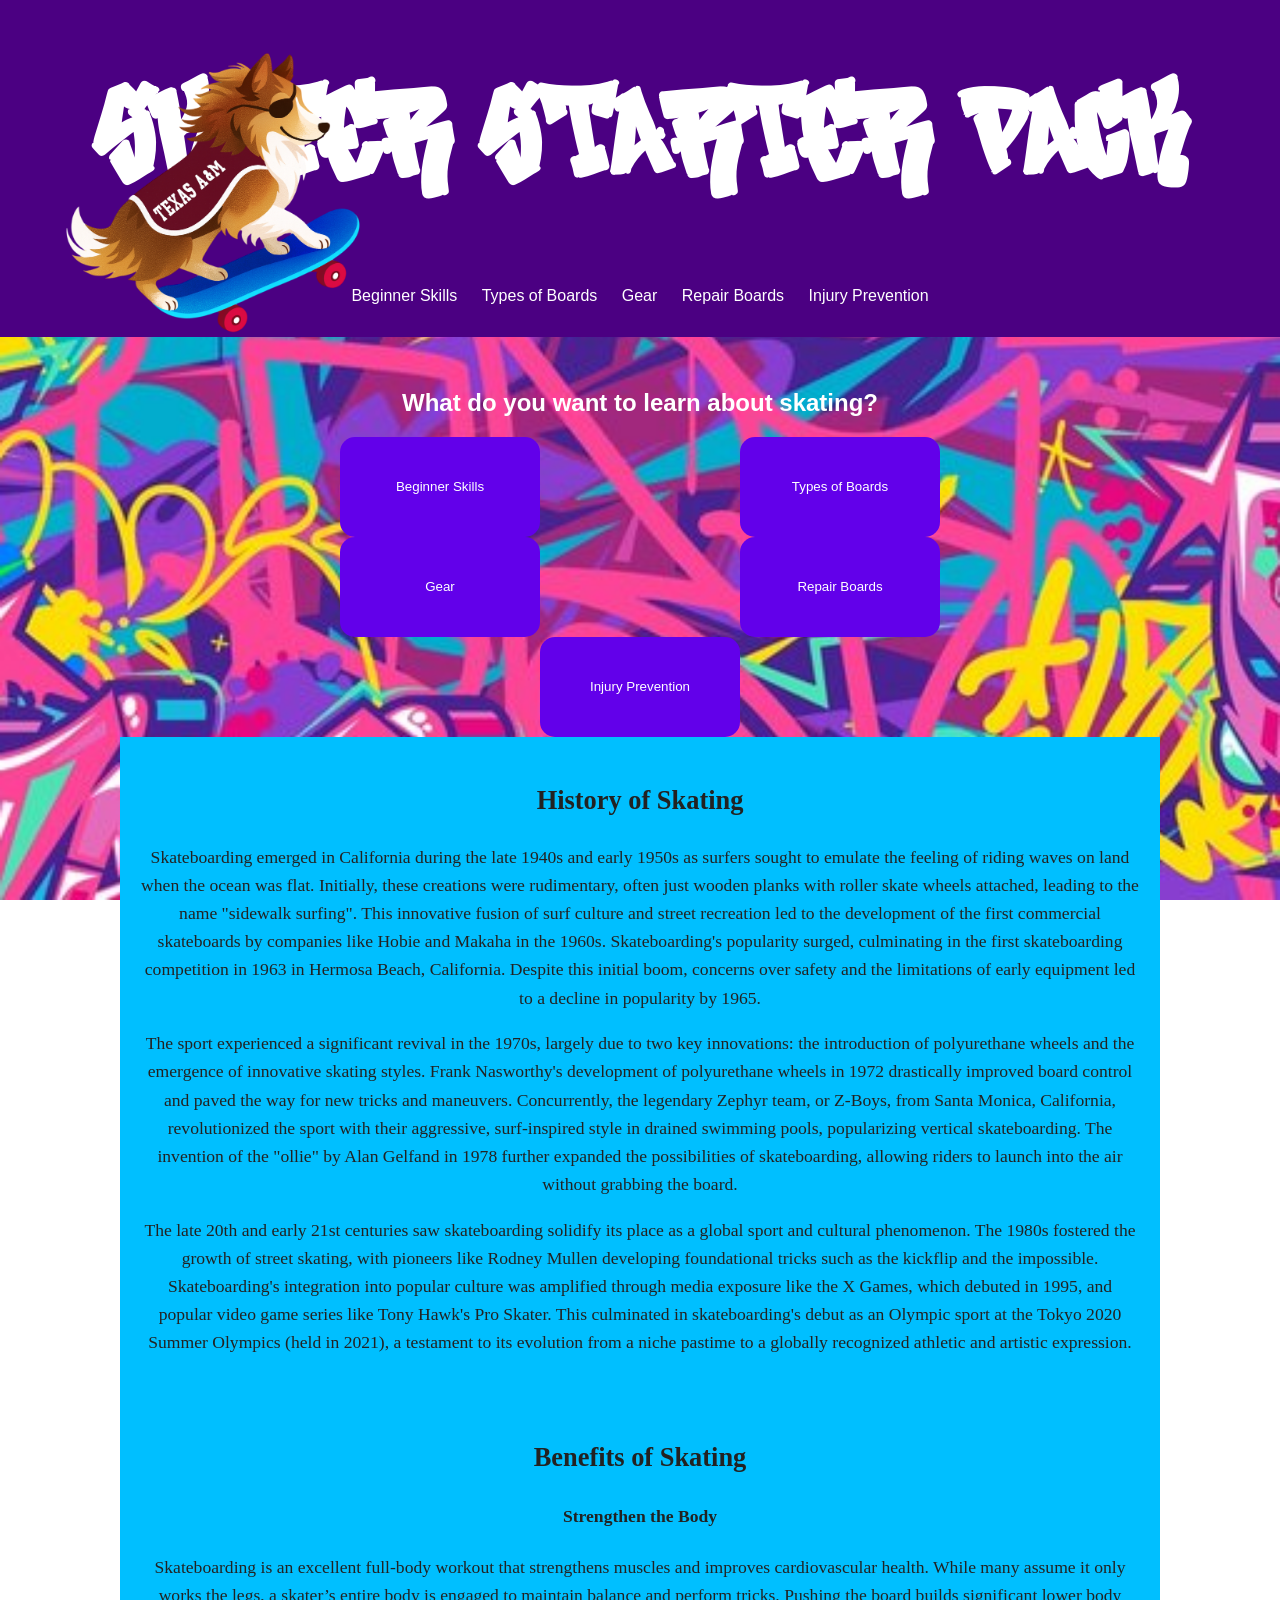
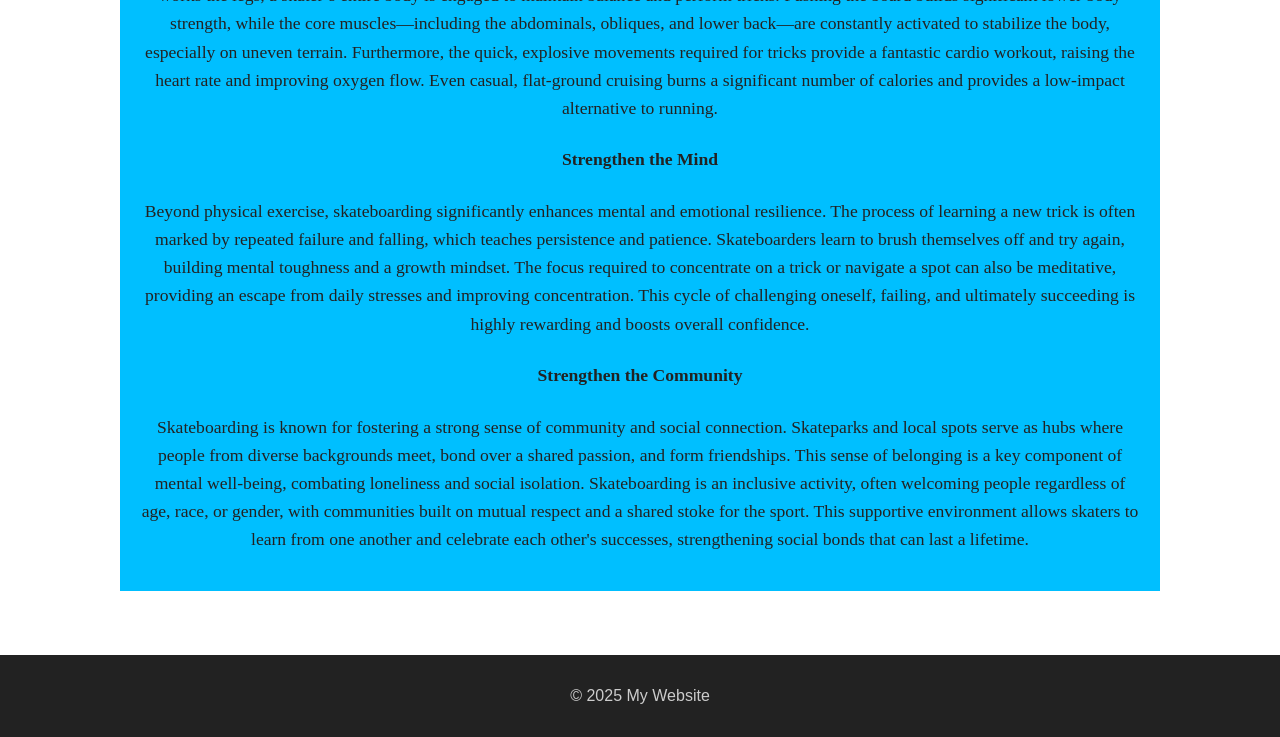
==== index.html @ 27880126 "Update index.html" ====
<!DOCTYPE html>
<html lang="en">
<head>
  <meta charset="UTF-8" />
  <meta name="viewport" content="width=device-width, initial-scale=1.0" />
  <link rel="stylesheet" href="style.css" />
</head>

<body>
  <header>
    <img src="skateboard.png" alt="Skateboard" class="skate-across">
    <img src="reveille.png" alt="Reveille skateboarding" class="corner-logo">
    <h1> skater starter pack </h1>
    <nav>
      <a href="#">Beginner Skills</a>
      <a href="#">Types of Boards</a>
      <a href="#">Gear</a>
      <a href="#">Repair Boards</a>
      <a href="#">Injury Prevention</a>
    </nav>
  </header>




  
  <main>
    <section>
      <h1 class="special">What do you want to learn about skating?</h1>
      
    </section>


    <!-- 
      For the home buttons

    --->
    <section>
      <div class="button-container">
        <button id="clickMe">Beginner Skills</button>   
        <button id="clickMe">Types of Boards</button>
      </div>
    </section>
    

     <section>
       <div class="button-container">
        <button id="clickMe">Gear</button>   <button id="clickMe">Repair Boards</button>
       </div>
    </section>
    
    
     <section>
     
      <button id="clickMe">Injury Prevention</button>  
    
    </section>


    
     <!-- 
     for other stuff on home page
      i.e. history and benefits
    --->
    <section class="history">
      <h1> </h1>
      <h1> </h1>

      <h2 class="specialheader";>History of Skating</h2>
      <p>
        Skateboarding emerged in California during the late 1940s and early 1950s as surfers sought to emulate the feeling of riding waves on land when the ocean was flat. 
        Initially, these creations were rudimentary, often just wooden planks with roller skate wheels attached, leading to the name "sidewalk surfing". This innovative fusion 
        of surf culture and street recreation led to the development of the first commercial skateboards by companies like Hobie and Makaha in the 1960s. Skateboarding's popularity 
        surged, culminating in the first skateboarding competition in 1963 in Hermosa Beach, California. Despite this initial boom, concerns over safety and the limitations of early 
        equipment led to a decline in popularity by 1965. 
      </p>

      <p>     
        The sport experienced a significant revival in the 1970s, largely due to two key innovations: the introduction of polyurethane wheels and the emergence of innovative skating styles. 
        Frank Nasworthy's development of polyurethane wheels in 1972 drastically improved board control and paved the way for new tricks and maneuvers. Concurrently, the legendary Zephyr 
        team, or Z-Boys, from Santa Monica, California, revolutionized the sport with their aggressive, surf-inspired style in drained swimming pools, popularizing vertical skateboarding. 
        The invention of the "ollie" by Alan Gelfand in 1978 further expanded the possibilities of skateboarding, allowing riders to launch into the air without grabbing the board. 
      </p>
      
      <p>     
        The late 20th and early 21st centuries saw skateboarding solidify its place as a global sport and cultural phenomenon. The 1980s fostered the growth of street skating, with pioneers 
        like Rodney Mullen developing foundational tricks such as the kickflip and the impossible. Skateboarding's integration into popular culture was amplified through media exposure 
        like the X Games, which debuted in 1995, and popular video game series like Tony Hawk's Pro Skater. This culminated in skateboarding's debut as an Olympic sport at the Tokyo 2020 
        Summer Olympics (held in 2021), a testament to its evolution from a niche pastime to a globally recognized athletic and artistic expression.
      </p>
      
    </section>


     <section class="benefits">

      <h2 class="specialheader">Benefits of Skating</h2>
      <h1> </h1>

       <h4>Strengthen the Body</h4>
       
       <p>     
         Skateboarding is an excellent full-body workout that strengthens muscles and improves cardiovascular health. While many assume it only works the legs, a skater’s entire body is 
         engaged to maintain balance and perform tricks. Pushing the board builds significant lower body strength, while the core muscles—including the abdominals, obliques, and lower 
         back—are constantly activated to stabilize the body, especially on uneven terrain. Furthermore, the quick, explosive movements required for tricks provide a fantastic cardio 
         workout, raising the heart rate and improving oxygen flow. Even casual, flat-ground cruising burns a significant number of calories and provides a low-impact alternative to 
         running.
       </p>

        <h4>Strengthen the Mind</h4>

       <p>     
         Beyond physical exercise, skateboarding significantly enhances mental and emotional resilience. The process of learning a new trick is often marked by repeated failure and 
         falling, which teaches persistence and patience. Skateboarders learn to brush themselves off and try again, building mental toughness and a growth mindset. The focus required 
         to concentrate on a trick or navigate a spot can also be meditative, providing an escape from daily stresses and improving concentration. This cycle of challenging oneself, 
         failing, and ultimately succeeding is highly rewarding and boosts overall confidence. 
       </p>

        <h4>Strengthen the Community</h4>
       
       <p>     
         Skateboarding is known for fostering a strong sense of community and social connection. Skateparks and local spots serve as hubs where people from diverse backgrounds meet, 
         bond over a shared passion, and form friendships. This sense of belonging is a key component of mental well-being, combating loneliness and social isolation. Skateboarding 
         is an inclusive activity, often welcoming people regardless of age, race, or gender, with communities built on mutual respect and a shared stoke for the sport. This supportive 
         environment allows skaters to learn from one another and celebrate each other's successes, strengthening social bonds that can last a lifetime. 
       </p>
       

    </section>




    
  </main>

  <footer>
    <p>© 2025 My Website</p>
  </footer>

  <script src="script.js"></script>
</body>
</html>
---- style.css ----
@font-face {
  font-family: 'ReignBeats';
  src: url('font/Reign Beats.otf') format('opentype');
  font-weight: normal;
  font-style: normal;
}

/* Title uses ReignBeats */
header h1 {
  font-family: 'ReignBeats', sans-serif;
  font-size: 7rem;
  letter-spacing: 2px;
  margin-top: 1rem;
}

body {
  font-family: Arial, sans-serif;
  margin: 0;
  background: url('graffiti.jpg') no-repeat center center fixed;
  background-size: cover;
  color: #fff; /* white text for contrast */
}


header {
  background-color: #4b0082;
  color: white;
  padding: 3rem 1rem 2rem;
  text-align: center;
  position: relative;
}

/* 🖼️ Reveille image top-left */
.corner-logo {
  position: absolute;
  top: 15px;
  left: 20px;
  width: 500px;
  height: auto;
  border-radius: 10px;
}

nav a {
  color: white;
  margin: 0 10px;
  text-decoration: none;
}

nav a:hover {
  text-decoration: underline;
}

main {
  padding: 2rem;
  text-align: center;
}

button {
  background-color: #6200ea;
  color: white;
  border: 50px;
  width: 200px;
  height: 100px;
  cursor: pointer;
  border-radius: 15px;
  font_size: 50px;
  top: 50px;
  bottom: 50px;
}

button:hover {
  background-color: #4e00b8;
  box-shadow: 0 0 10px #003399;
}

.button-container {
  display: flex;
  gap: 200px; 
  justify-content: center; 
  align-items: center; 
  
}


footer {
  background-color: #222;
  color: #ccc;
  text-align: center;
  padding: 1rem;
  margin-top: 2rem;
}

/* history of skating */
.history {
  font-family: "Georgia", serif;
  background-color: #00BFFF;
  border_radius: 15px;
  
  font-size: 1.1rem;
  line-height: 1.6;
  color: #222; /* optional: make it a bit darker for readability */
  margin: 0 auto;
  max-width: 1000px; /* keeps lines from getting too wide */
  padding: 20px;
  left_padding: 20px;
  right_padding: 20px;
}

.benefits {
  font-family: "Georgia", serif;
  background-color: #00BFFF;
  border_radius: 15px;
  
  font-size: 1.1rem;
  line-height: 1.6;
  color: #222; /* optional: make it a bit darker for readability */
  margin: 0 auto;
  max-width: 1000px; /* keeps lines from getting too wide */
  padding: 20px;
  left_padding: 20px;
  right_padding: 20px;
}

.specialheader {
  font_color: #6B9BCA;
}


/* skateboard animated */
/* Customize speed and size here */
:root {
  --skate-size: 140px;   /* width of the skateboard */
  --skate-speed: 8s;     /* time to cross the screen */
}

/* the moving board */
.skate-across {
  position: fixed;              /* stays visible while scrolling */
  bottom: 8vh;                  /* height off the bottom edge */
  left: -200px;                 /* start off-screen to the left */
  width: var(--skate-size);
  height: auto;
  z-index: 10;                  /* above background */
  animation: skate var(--skate-speed) linear infinite;
  /* slight bob for life */
  animation-name: skate, bob;
  animation-duration: var(--skate-speed), 1.2s;
  animation-timing-function: linear, ease-in-out;
  animation-iteration-count: infinite, infinite;
}

/* move left → right across full viewport then reset */
@keyframes skate {
  0%   { transform: translateX(0) rotate(0deg); }
  100% { transform: translateX(calc(100vw + 400px)) rotate(2deg); }
}

/* subtle up–down motion */
@keyframes bob {
  0%,100% { transform: translateY(0); }
  50%     { transform: translateY(-6px); }
}

/* Pause when hovered (optional) */
.skate-across:hover { animation-play-state: paused; }

/* Respect users who prefer reduced motion */
@media (prefers-reduced-motion: reduce) {
  .skate-across { animation: none; }
}
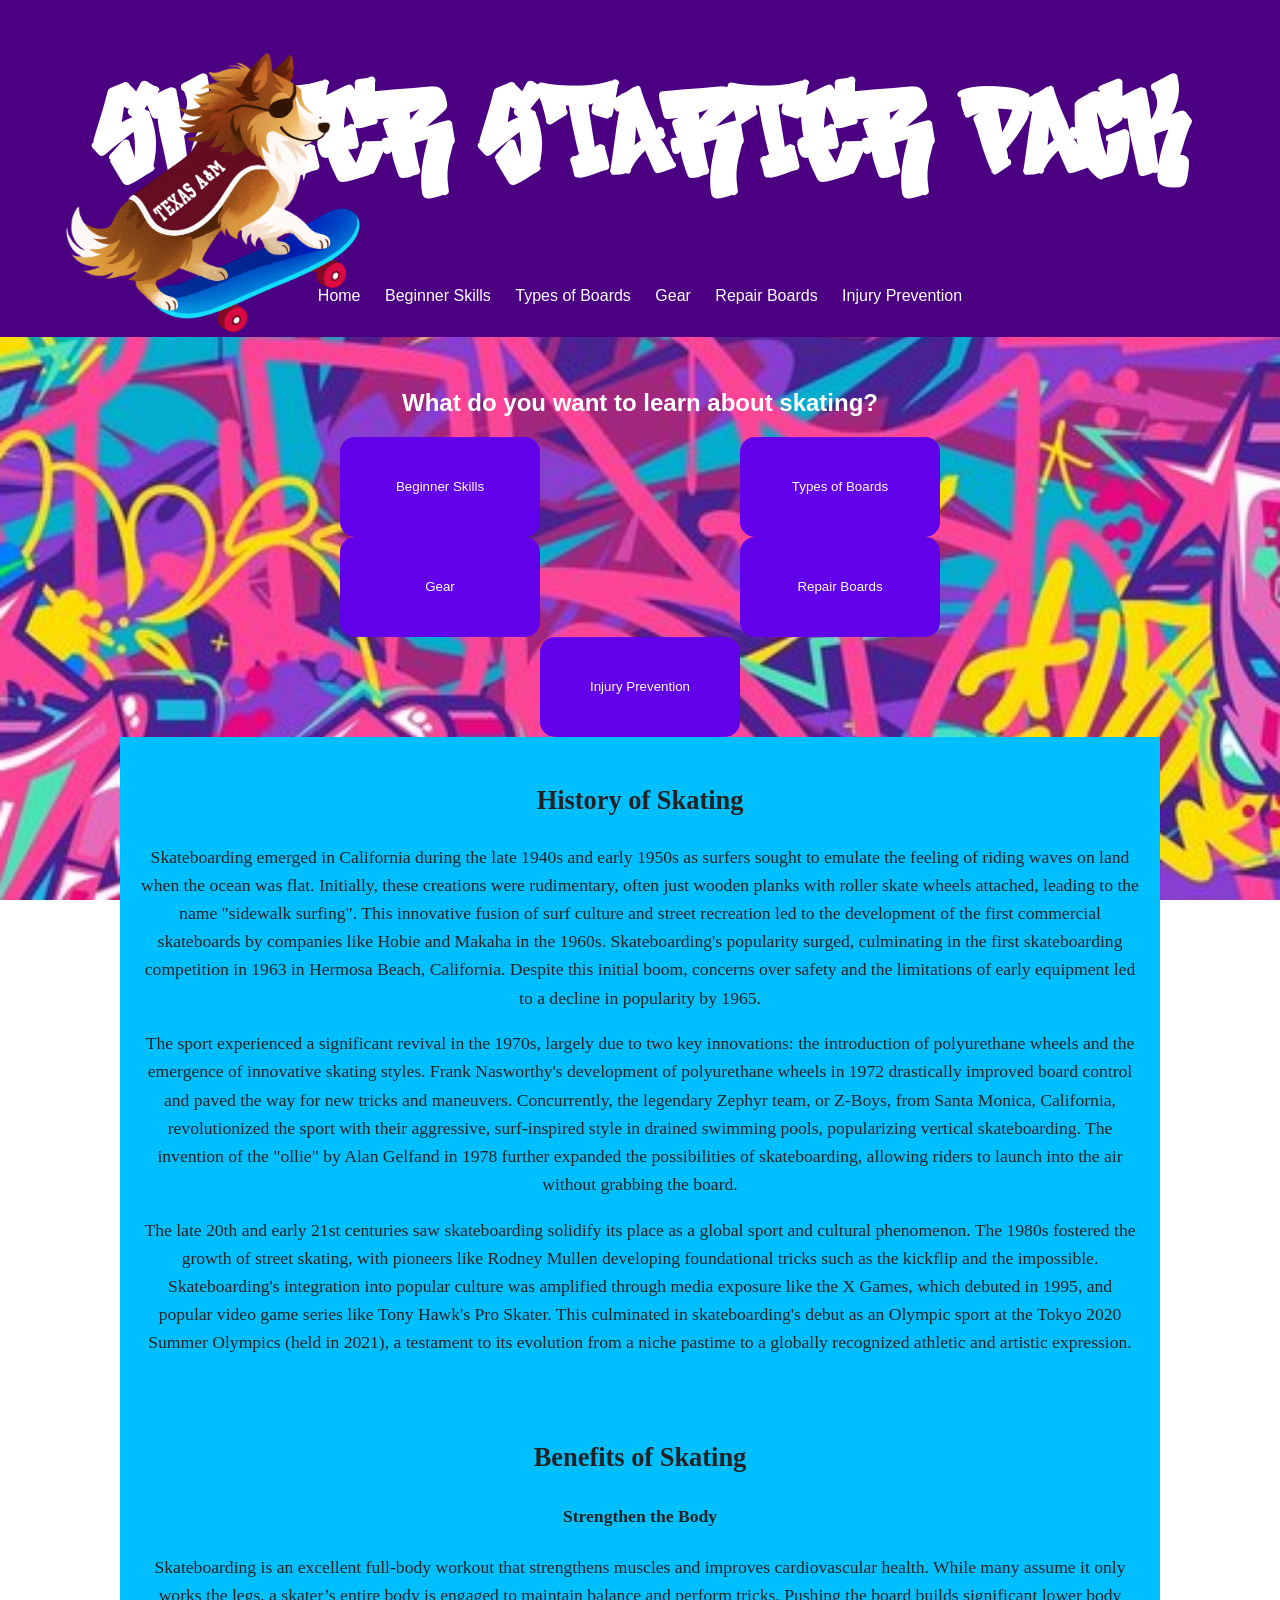
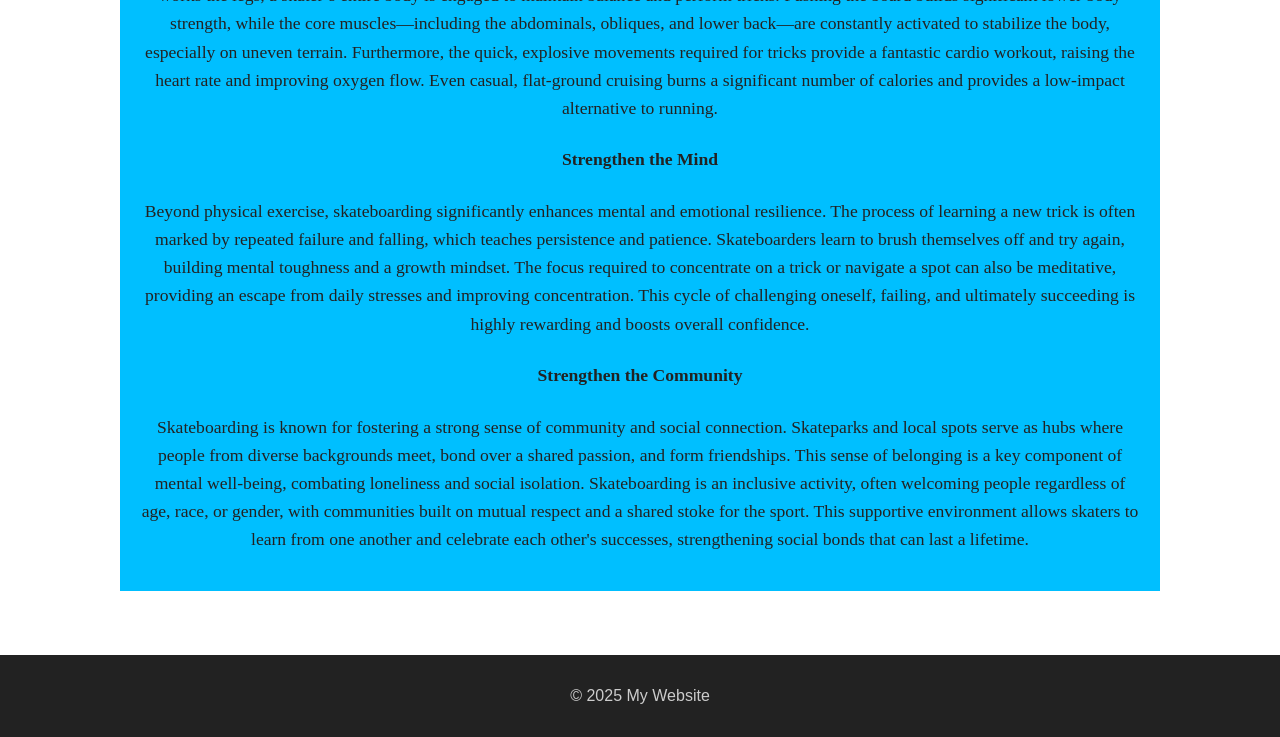
==== commit 0c0fa317: "Update index.html" ====
--- a/index.html
+++ b/index.html
@@ -12,6 +12,7 @@
     <img src="reveille.png" alt="Reveille skateboarding" class="corner-logo">
     <h1> skater starter pack </h1>
     <nav>
+      <a href="#">Home</a>
       <a href="#">Beginner Skills</a>
       <a href="#">Types of Boards</a>
       <a href="#">Gear</a>
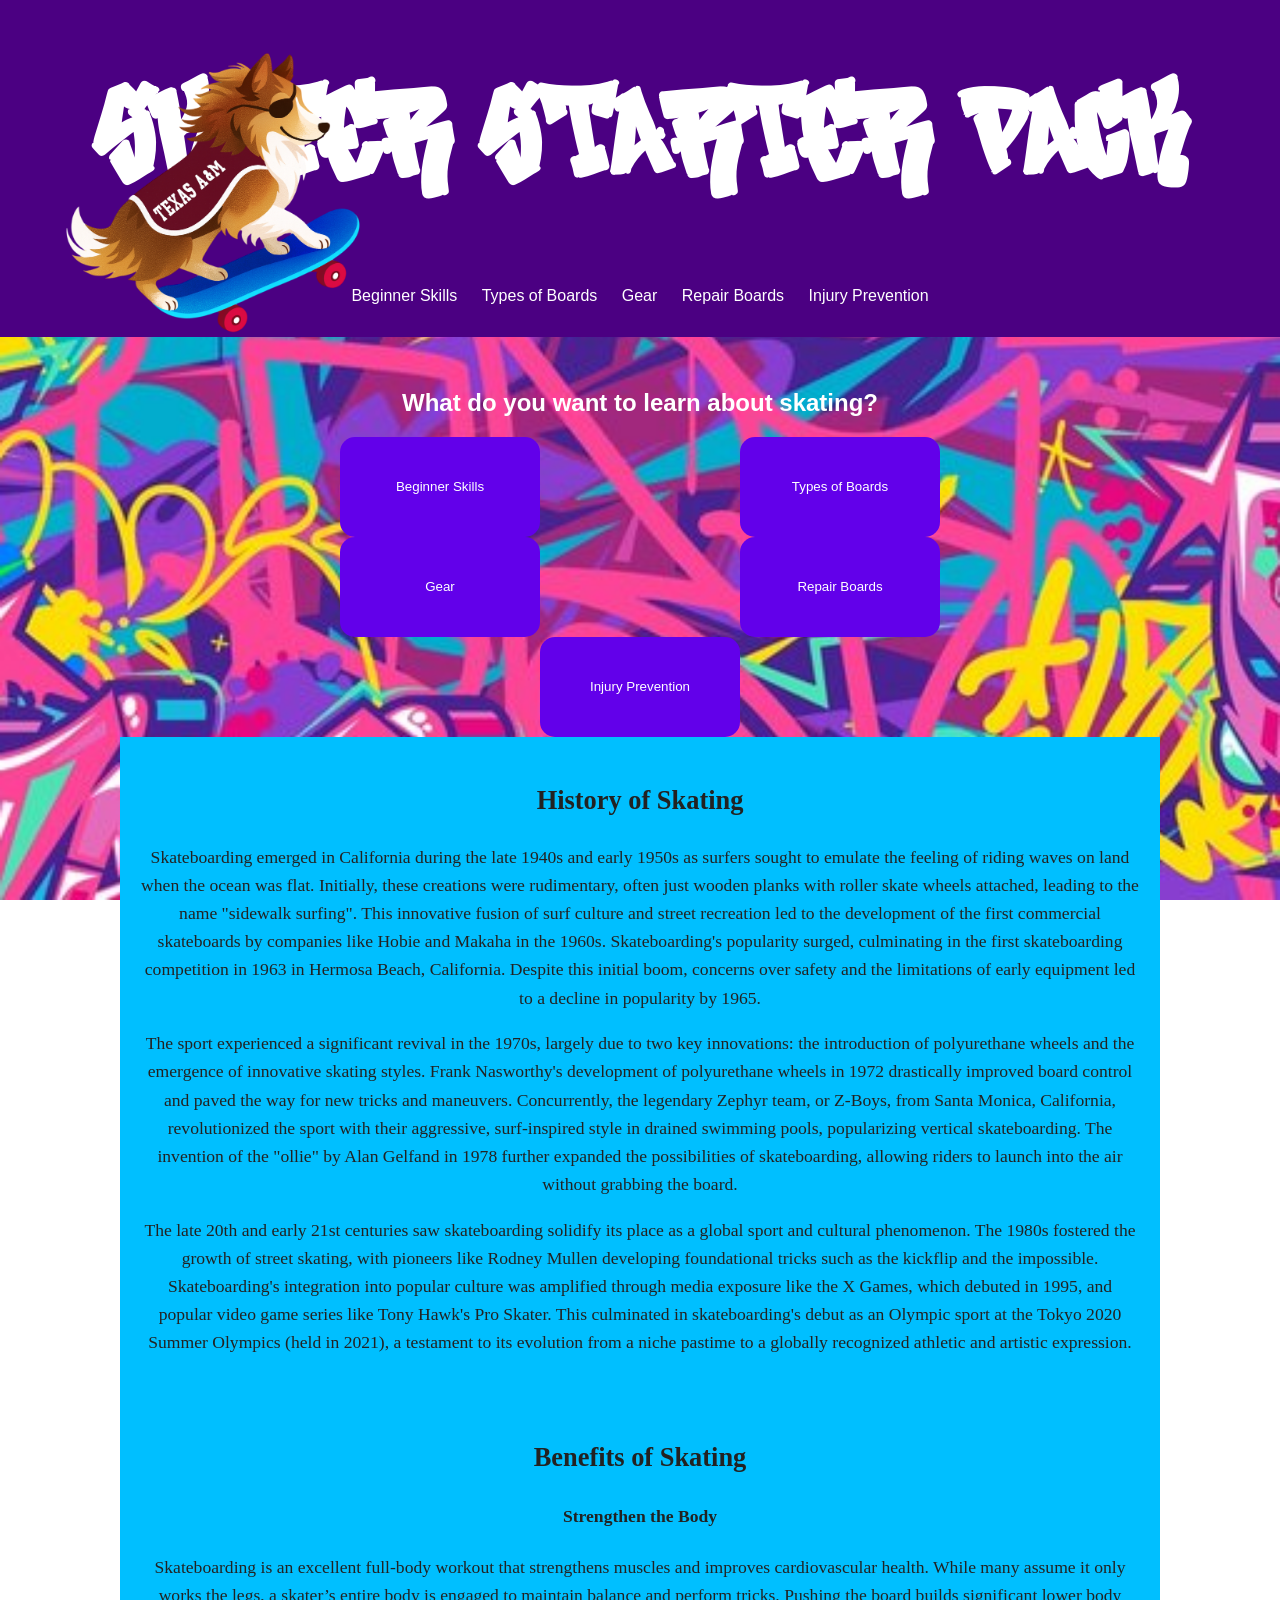
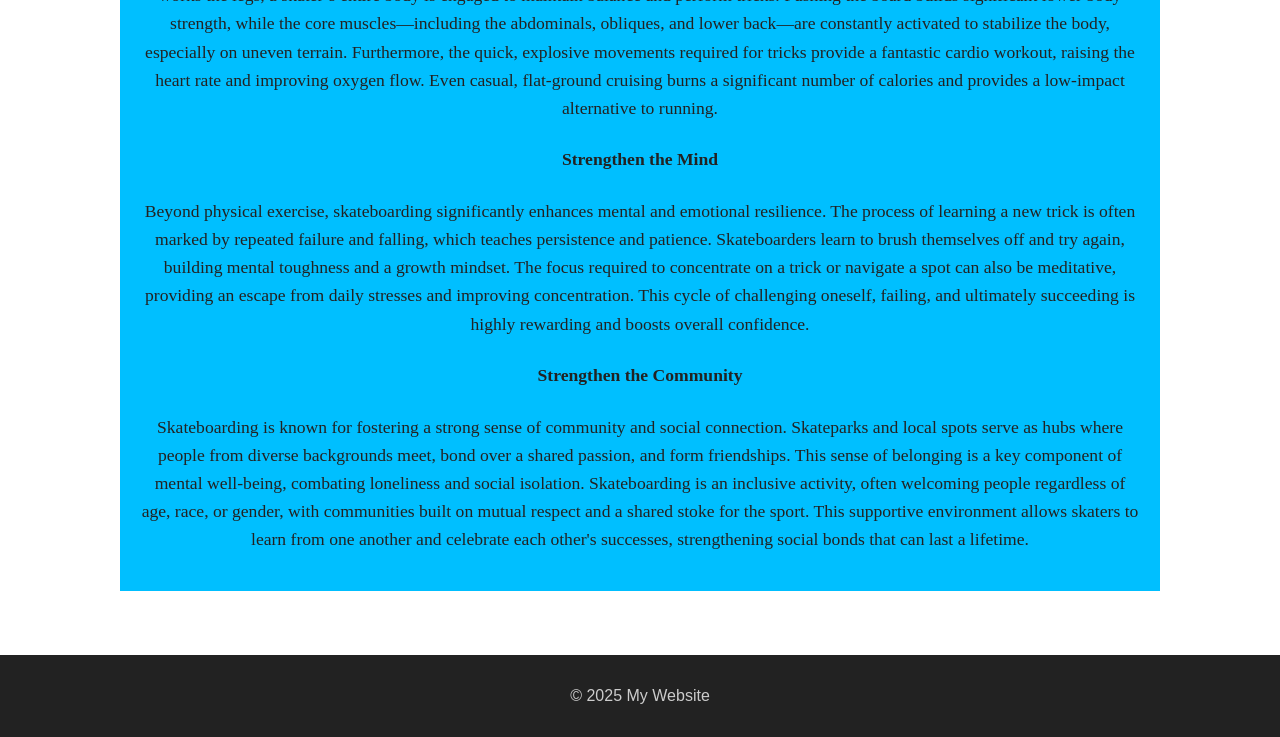
==== commit cc04817d: "Update index.html" ====
--- a/index.html
+++ b/index.html
@@ -12,7 +12,7 @@
     <img src="reveille.png" alt="Reveille skateboarding" class="corner-logo">
     <h1> skater starter pack </h1>
     <nav>
-      <a href="#">Home</a>
+      
       <a href="#">Beginner Skills</a>
       <a href="#">Types of Boards</a>
       <a href="#">Gear</a>
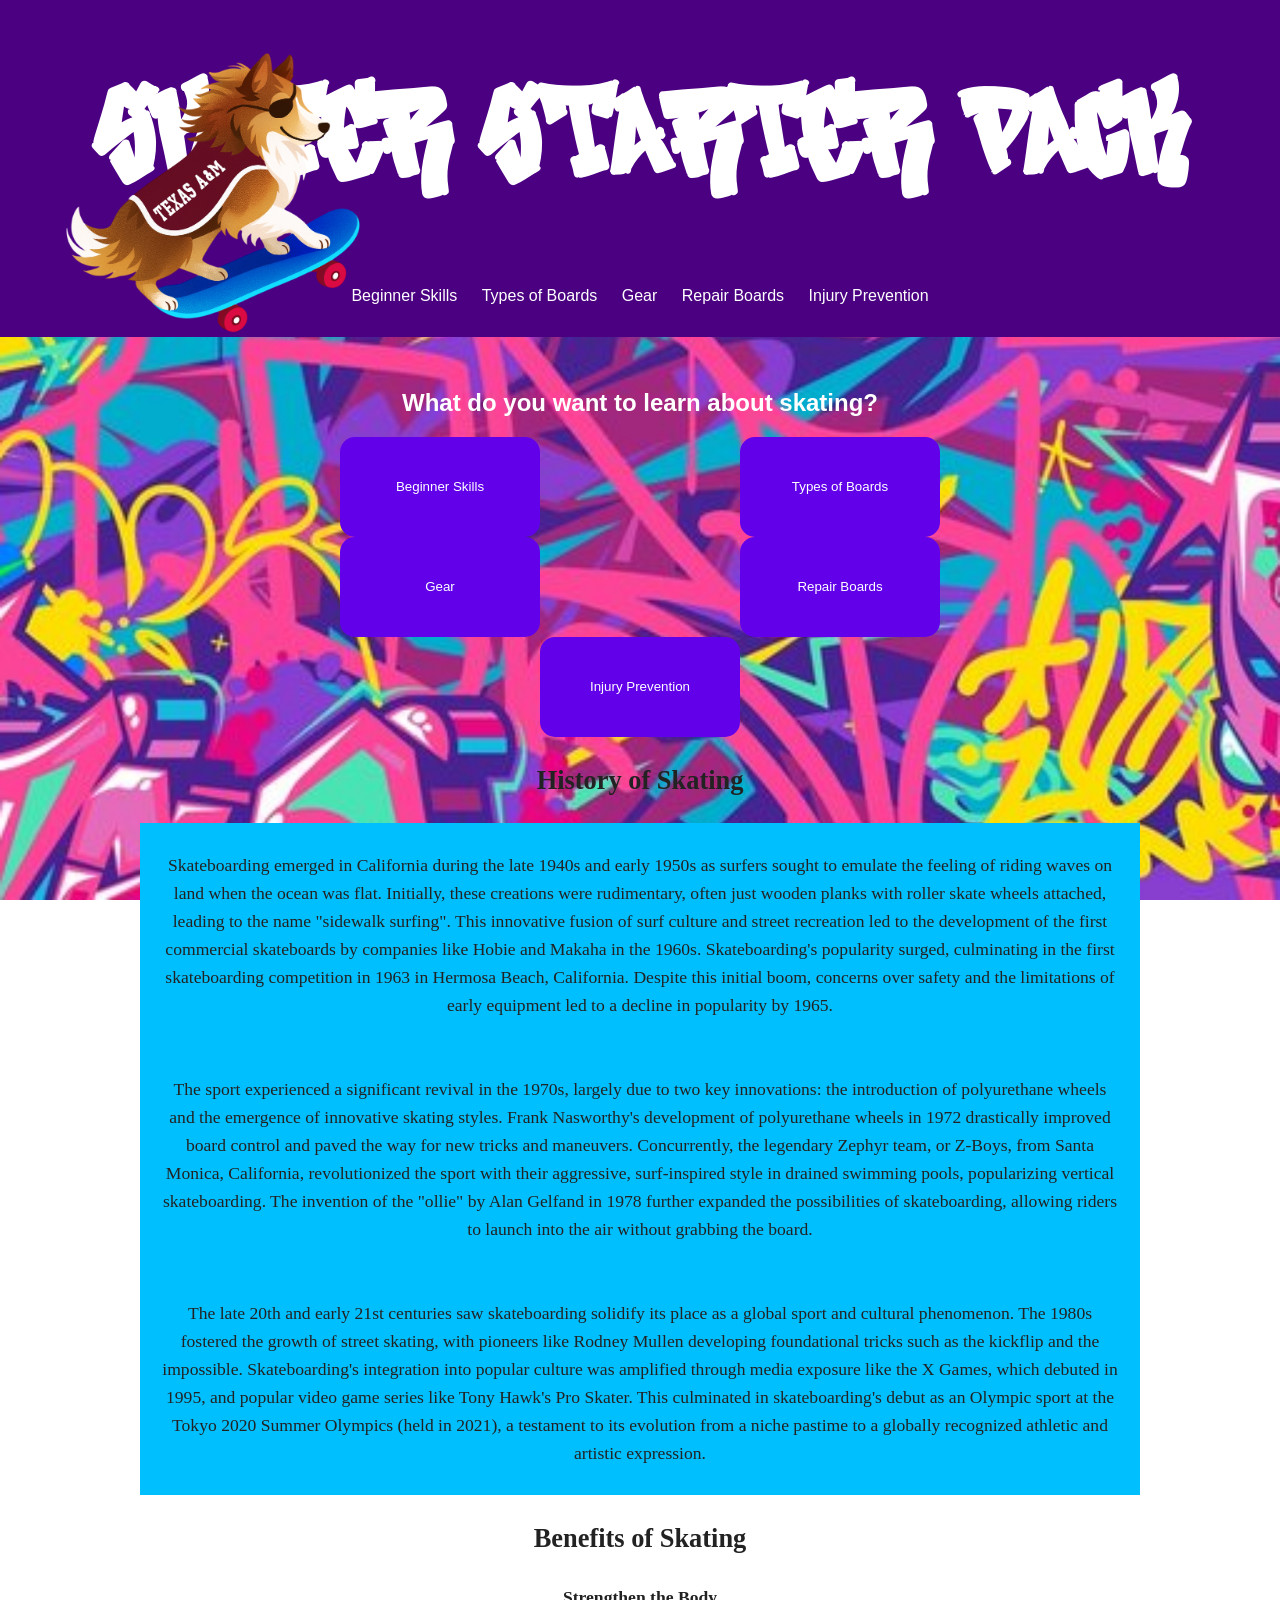
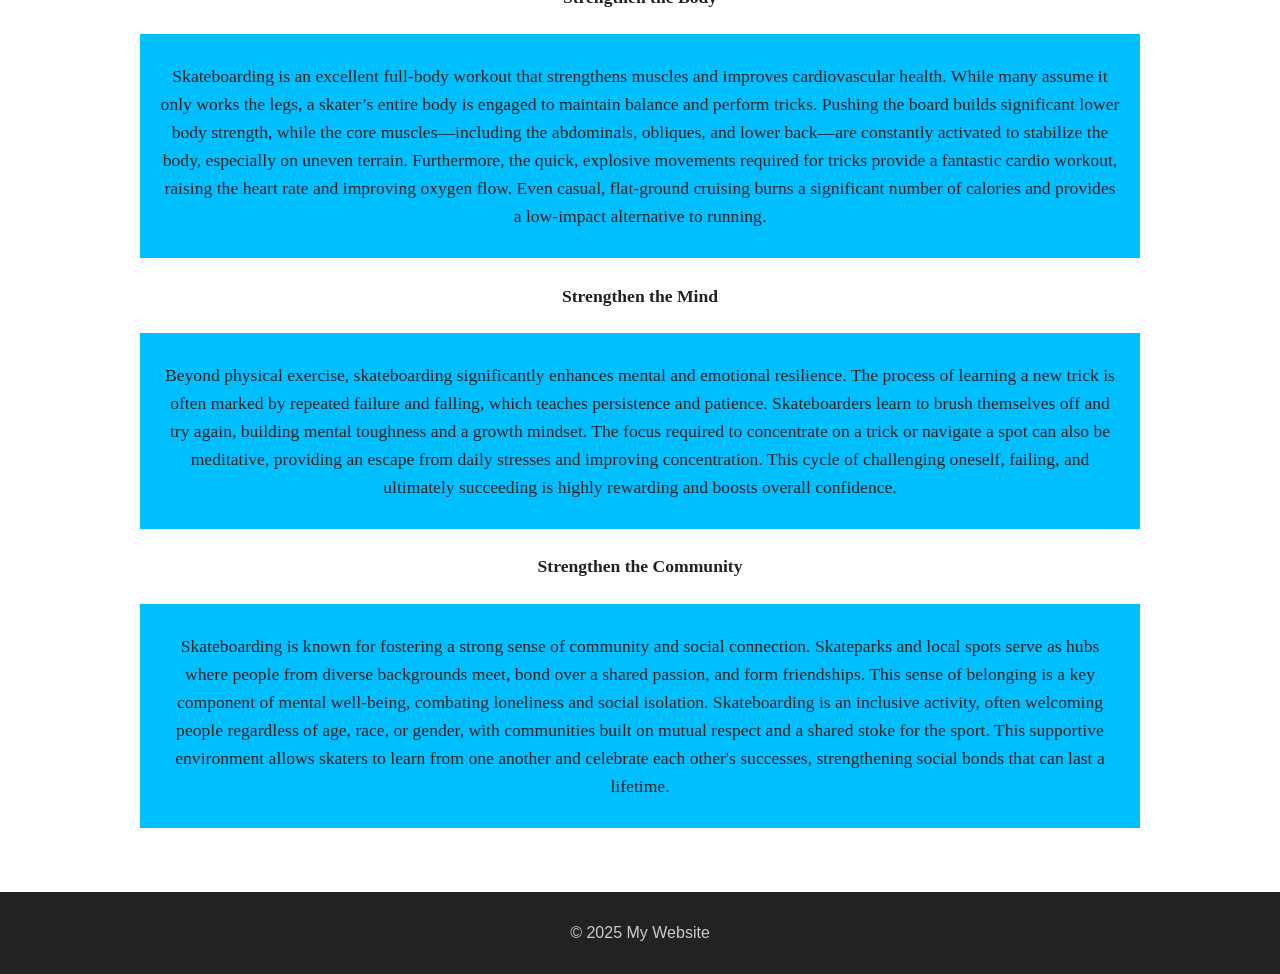
==== commit 3373b522: "Update index.html" ====
--- a/index.html
+++ b/index.html
@@ -8,7 +8,6 @@
 
 <body>
   <header>
-    <img src="skateboard.png" alt="Skateboard" class="skate-across">
     <img src="reveille.png" alt="Reveille skateboarding" class="corner-logo">
     <h1> skater starter pack </h1>
     <nav>
@@ -59,7 +58,7 @@
 
 
     
-     <!-- 
+      <!-- 
      for other stuff on home page
       i.e. history and benefits
     --->
@@ -67,7 +66,11 @@
       <h1> </h1>
       <h1> </h1>
 
-      <h2 class="specialheader";>History of Skating</h2>
+      <div class="colored-header">
+      <h2>History of Skating</h2>
+      </div>
+
+      <div class="colored-paragraph">
       <p>
         Skateboarding emerged in California during the late 1940s and early 1950s as surfers sought to emulate the feeling of riding waves on land when the ocean was flat. 
         Initially, these creations were rudimentary, often just wooden planks with roller skate wheels attached, leading to the name "sidewalk surfing". This innovative fusion 
@@ -75,31 +78,41 @@
         surged, culminating in the first skateboarding competition in 1963 in Hermosa Beach, California. Despite this initial boom, concerns over safety and the limitations of early 
         equipment led to a decline in popularity by 1965. 
       </p>
+      </div>
 
+       <div class="colored-paragraph">
       <p>     
         The sport experienced a significant revival in the 1970s, largely due to two key innovations: the introduction of polyurethane wheels and the emergence of innovative skating styles. 
         Frank Nasworthy's development of polyurethane wheels in 1972 drastically improved board control and paved the way for new tricks and maneuvers. Concurrently, the legendary Zephyr 
         team, or Z-Boys, from Santa Monica, California, revolutionized the sport with their aggressive, surf-inspired style in drained swimming pools, popularizing vertical skateboarding. 
         The invention of the "ollie" by Alan Gelfand in 1978 further expanded the possibilities of skateboarding, allowing riders to launch into the air without grabbing the board. 
       </p>
-      
+       </div>
+
+       <div class="colored-paragraph">
       <p>     
         The late 20th and early 21st centuries saw skateboarding solidify its place as a global sport and cultural phenomenon. The 1980s fostered the growth of street skating, with pioneers 
         like Rodney Mullen developing foundational tricks such as the kickflip and the impossible. Skateboarding's integration into popular culture was amplified through media exposure 
         like the X Games, which debuted in 1995, and popular video game series like Tony Hawk's Pro Skater. This culminated in skateboarding's debut as an Olympic sport at the Tokyo 2020 
         Summer Olympics (held in 2021), a testament to its evolution from a niche pastime to a globally recognized athletic and artistic expression.
       </p>
+       </div>
       
     </section>
 
 
      <section class="benefits">
 
-      <h2 class="specialheader">Benefits of Skating</h2>
+      <div class="colored-header">
+      <h2 ">Benefits of Skating</h2>
+      </div>
       <h1> </h1>
 
+        <div class="colored-header">
        <h4>Strengthen the Body</h4>
-       
+        </div>
+
+        <div class="colored-paragraph">
        <p>     
          Skateboarding is an excellent full-body workout that strengthens muscles and improves cardiovascular health. While many assume it only works the legs, a skater’s entire body is 
          engaged to maintain balance and perform tricks. Pushing the board builds significant lower body strength, while the core muscles—including the abdominals, obliques, and lower 
@@ -107,24 +120,34 @@
          workout, raising the heart rate and improving oxygen flow. Even casual, flat-ground cruising burns a significant number of calories and provides a low-impact alternative to 
          running.
        </p>
+        </div>
 
+        <div class="colored-header">
         <h4>Strengthen the Mind</h4>
-
+        </div>
+       
+        <div class="colored-paragraph">
        <p>     
          Beyond physical exercise, skateboarding significantly enhances mental and emotional resilience. The process of learning a new trick is often marked by repeated failure and 
          falling, which teaches persistence and patience. Skateboarders learn to brush themselves off and try again, building mental toughness and a growth mindset. The focus required 
          to concentrate on a trick or navigate a spot can also be meditative, providing an escape from daily stresses and improving concentration. This cycle of challenging oneself, 
          failing, and ultimately succeeding is highly rewarding and boosts overall confidence. 
        </p>
+        </div>
 
+        <div class="colored-header">
         <h4>Strengthen the Community</h4>
-       
+        </div>
+
+
+        <div class="colored-paragraph">
        <p>     
          Skateboarding is known for fostering a strong sense of community and social connection. Skateparks and local spots serve as hubs where people from diverse backgrounds meet, 
          bond over a shared passion, and form friendships. This sense of belonging is a key component of mental well-being, combating loneliness and social isolation. Skateboarding 
          is an inclusive activity, often welcoming people regardless of age, race, or gender, with communities built on mutual respect and a shared stoke for the sport. This supportive 
          environment allows skaters to learn from one another and celebrate each other's successes, strengthening social bonds that can last a lifetime. 
        </p>
+        </div>
        
 
     </section>
--- a/style.css
+++ b/style.css
@@ -93,7 +93,7 @@
 /* history of skating */
 .history {
   font-family: "Georgia", serif;
-  background-color: #00BFFF;
+  
   border_radius: 15px;
   
   font-size: 1.1rem;
@@ -101,14 +101,13 @@
   color: #222; /* optional: make it a bit darker for readability */
   margin: 0 auto;
   max-width: 1000px; /* keeps lines from getting too wide */
-  padding: 20px;
-  left_padding: 20px;
-  right_padding: 20px;
+  
+ 
 }
 
 .benefits {
   font-family: "Georgia", serif;
-  background-color: #00BFFF;
+  
   border_radius: 15px;
   
   font-size: 1.1rem;
@@ -116,56 +115,21 @@
   color: #222; /* optional: make it a bit darker for readability */
   margin: 0 auto;
   max-width: 1000px; /* keeps lines from getting too wide */
-  padding: 20px;
-  left_padding: 20px;
-  right_padding: 20px;
+
+ 
 }
 
 .specialheader {
   font_color: #6B9BCA;
 }
 
-
-/* skateboard animated */
-/* Customize speed and size here */
-:root {
-  --skate-size: 140px;   /* width of the skateboard */
-  --skate-speed: 8s;     /* time to cross the screen */
+.colored-paragraph {
+        background-color: #00BFFF; /* Example: Light blue background */
+        padding-left: 20px;       /* Example: 20px padding on the left */
+        padding-right: 20px;      /* Example: 20px padding on the right */
+        padding-top: 10px;        /* Optional: Add top padding */
+        padding-bottom: 10px;     /* Optional: Add bottom padding */
 }
 
-/* the moving board */
-.skate-across {
-  position: fixed;              /* stays visible while scrolling */
-  bottom: 8vh;                  /* height off the bottom edge */
-  left: -200px;                 /* start off-screen to the left */
-  width: var(--skate-size);
-  height: auto;
-  z-index: 10;                  /* above background */
-  animation: skate var(--skate-speed) linear infinite;
-  /* slight bob for life */
-  animation-name: skate, bob;
-  animation-duration: var(--skate-speed), 1.2s;
-  animation-timing-function: linear, ease-in-out;
-  animation-iteration-count: infinite, infinite;
-}
 
-/* move left → right across full viewport then reset */
-@keyframes skate {
-  0%   { transform: translateX(0) rotate(0deg); }
-  100% { transform: translateX(calc(100vw + 400px)) rotate(2deg); }
-}
 
-/* subtle up–down motion */
-@keyframes bob {
-  0%,100% { transform: translateY(0); }
-  50%     { transform: translateY(-6px); }
-}
-
-/* Pause when hovered (optional) */
-.skate-across:hover { animation-play-state: paused; }
-
-/* Respect users who prefer reduced motion */
-@media (prefers-reduced-motion: reduce) {
-  .skate-across { animation: none; }
-}
-
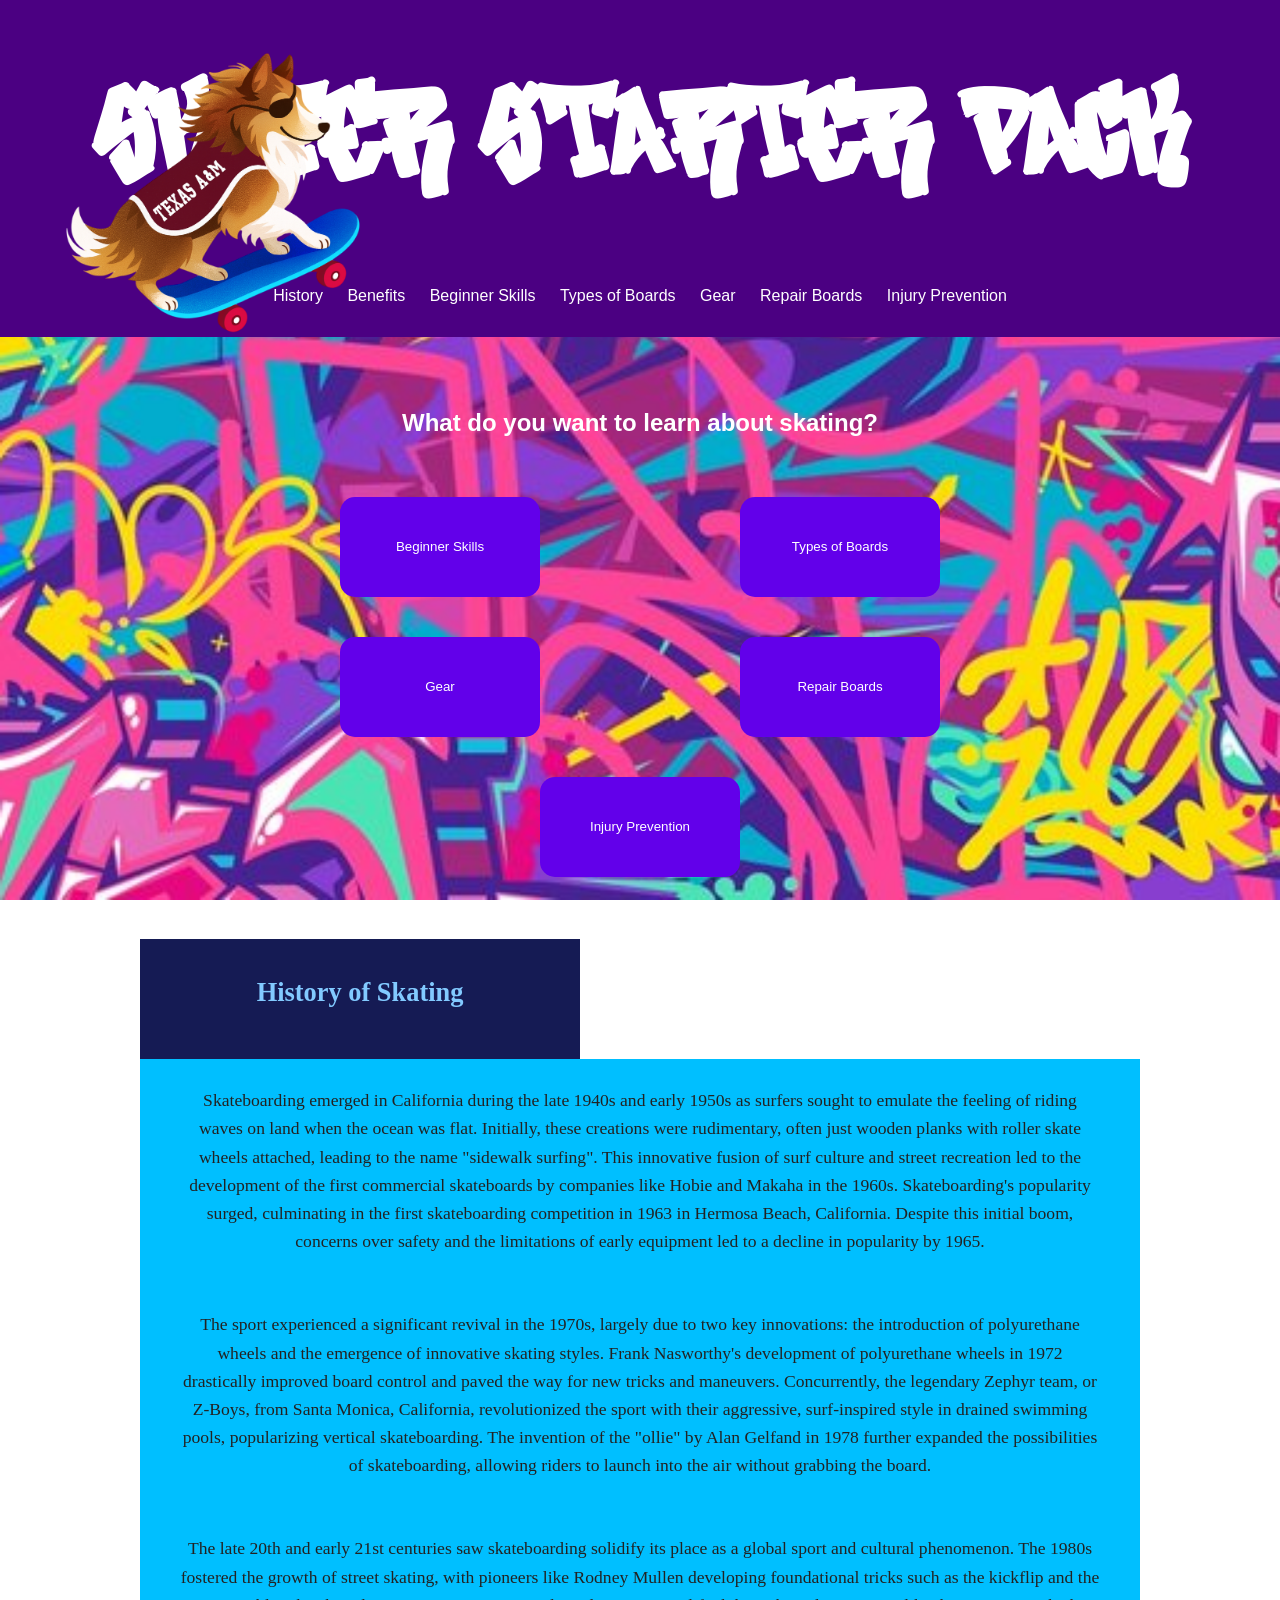
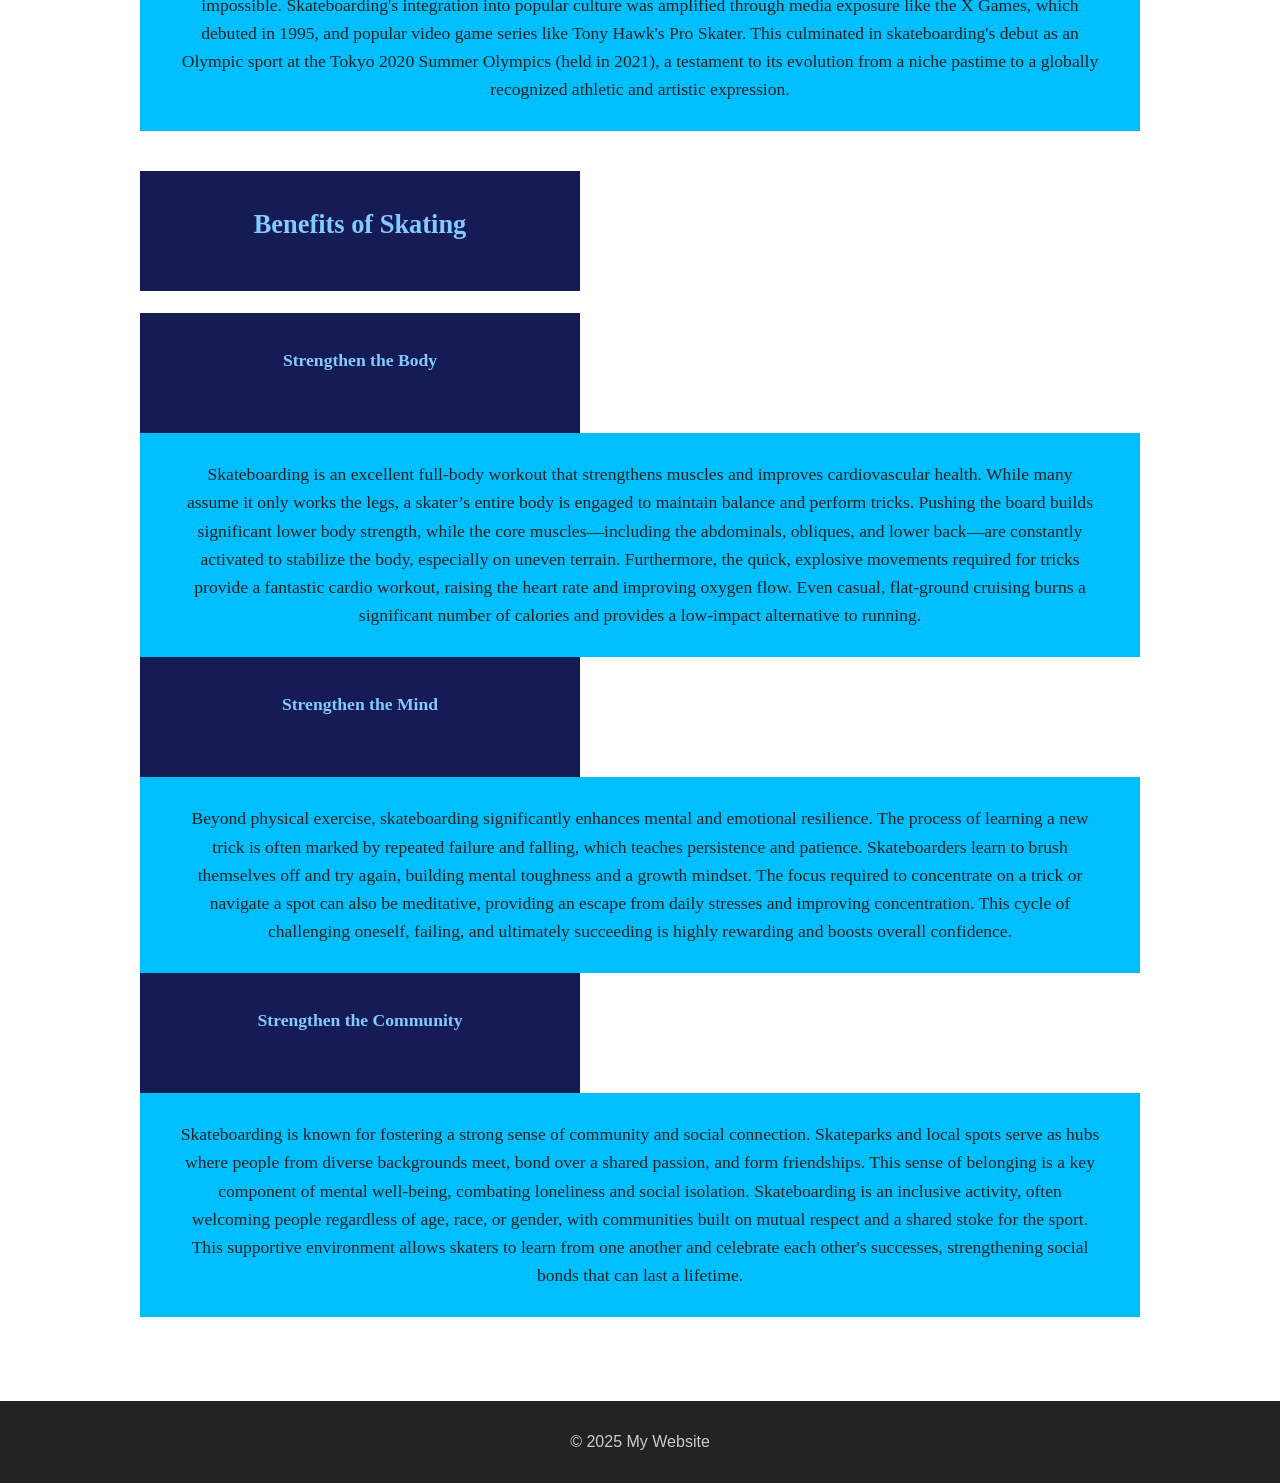
==== commit 3382cc9b: "Update index.html" ====
--- a/index.html
+++ b/index.html
@@ -11,7 +11,9 @@
     <img src="reveille.png" alt="Reveille skateboarding" class="corner-logo">
     <h1> skater starter pack </h1>
     <nav>
-      
+
+      <a href="skater/History.html">History</a>
+      <a href="#">Benefits</a>
       <a href="#">Beginner Skills</a>
       <a href="#">Types of Boards</a>
       <a href="#">Gear</a>
--- a/style.css
+++ b/style.css
@@ -19,6 +19,11 @@
   background: url('graffiti.jpg') no-repeat center center fixed;
   background-size: cover;
   color: #fff; /* white text for contrast */
+}
+
+section {
+  padding-bottom: 20px; /* Adds 30px of internal space at the bottom of each section */
+  padding-top: 20px;
 }
 
 
@@ -119,17 +124,32 @@
  
 }
 
-.specialheader {
-  font_color: #6B9BCA;
-}
+
 
 .colored-paragraph {
         background-color: #00BFFF; /* Example: Light blue background */
+        padding-left: 40px;       /* Example: 20px padding on the left */
+        padding-right: 40px;      /* Example: 20px padding on the right */
+        padding-top: 10px;        /* Optional: Add top padding */
+        padding-bottom: 10px;     /* Optional: Add bottom padding */
+        border_radius: 25px;
+        align-items: center; 
+}
+.colored-header {
+        background-color: #151B54; /* Example: Light blue background */
         padding-left: 20px;       /* Example: 20px padding on the left */
         padding-right: 20px;      /* Example: 20px padding on the right */
         padding-top: 10px;        /* Optional: Add top padding */
         padding-bottom: 10px;     /* Optional: Add bottom padding */
+        color: #82CAFF;
+        border_radius: 30px;
+        width: 400px;
+        height: 100px;
+        align-items: center; 
+  
 }
 
 
 
+
+
